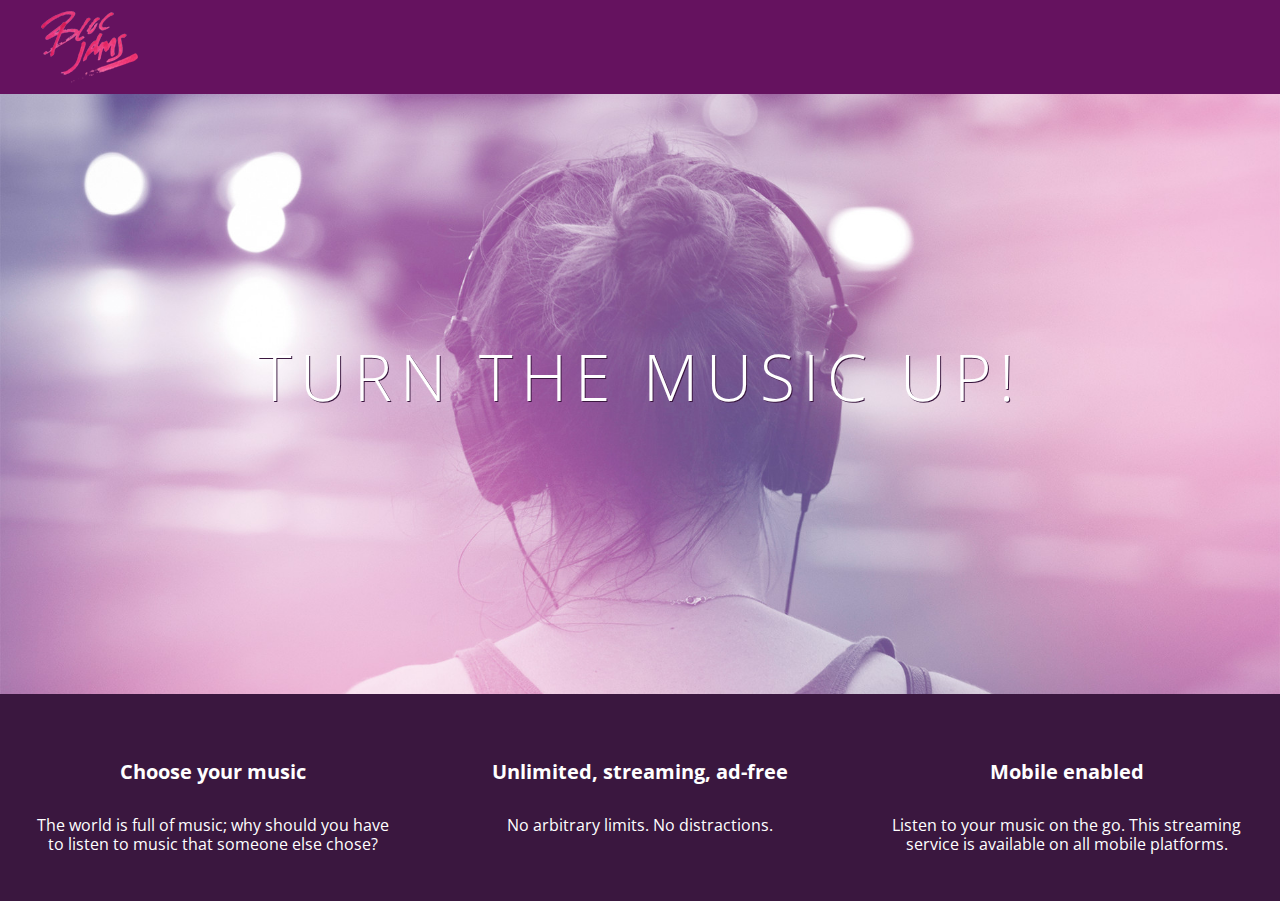
==== index.html @ d830ede9 "style blocjams" ====
<!DOCTYPE html>
<html>
    <head>
        <title>BlocJams</title>
        <link rel="stylesheet" type="text/css" href="http://fonts.googleapis.com/css?family=Open+Sans:400,800,600,700,300">
        <link rel="stylesheet" type="text/css" href="http://code.ionicframework.com/ionicons/2.0.1/css/ionicons.min.css">
        <link rel="stylesheet" type="text/css" href="styles/normalize.css">
        <link rel="stylesheet" type="text/css" href="styles/main.css">
    </head>
    <body class="landing">
        <nav class="navbar"> <!-- navigation bar -->
          <img src="assets/images/bloc_jams_logo.png" alt="bloc jams logo" class="logo">
        </nav>
        <header class="hero-content"> <!-- hero content -->
            <h1 class="hero-title">Turn the music up!</h1>
        </header>
        <section class="selling-points"> <!-- selling points -->
            <div class="point">
                <span class="ion-music-note"></span>
                <h5 class="point-title">Choose your music</h5>
                <p class="point-description">The world is full of music; why should you have to listen to music that someone else chose?</p>
            </div>
            <div class="point">
                 <span class="ion-radio-waves"></span>
                 <h5 class="point-title">Unlimited, streaming, ad-free</h5>
                 <p class="point-description">No arbitrary limits. No distractions.</p>
            </div>
            <div class="point">
                 <span class="ion-iphone"></span>
                 <h5 class="point-title">Mobile enabled</h5>
                 <p class="point-description">Listen to your music on the go. This streaming service is available on all mobile platforms.</p>
            </div>
        </section>
    </body>
</html>
---- styles/main.css ----
html{
  height: 100%;
  font-size: 100%;
}

body{
  font-family: 'Open Sans';
  color: white;
  min-height: 100%;
  margin:0;
}

body.landing{
  background-color: rgb(58,23,63);
}

.navbar {
     padding: 0.5rem;
     background-color: rgb(101,18,95);
 }

 .navbar .logo {
     position: relative;
     left: 2rem;
 }

 .hero-content {
     position: relative;
     min-height: 600px;
     background-image: url(../assets/images/bloc_jams_bg.jpg);
     background-repeat: no-repeat;
     background-position: center center;
     background-size: cover;
 }

 .hero-content .hero-title {
     position: absolute;
     top: 40%;
     -webkit-transform: translateY(-50%);
     -moz-transform: translateY(-50%);
     -ms-transform: translateY(-50%);
     transform: translateY(-50%);
     width: 100%;
     text-align: center;
     font-size: 4rem;
     font-weight: 300;
     text-transform: uppercase;
     letter-spacing: 0.5rem;
     text-shadow: 1px 1px 0px rgb(58,23,63);
   }

 .selling-points {
     position: relative;
     display: table;
     width: 100%;
     -webkit-box-sizing: border-box;
     -moz-box-sizing: border-box;
     box-sizing: border-box; 
 }

 .point {
     display: table-cell;
     position: relative;
     width: 33.3%;
     padding: 2rem;
     text-align: center;
 }

 .point .point-title {
     font-size: 1.25rem;
 }

 .ion-music-note,
 .ion-radio-waves,
 .ion-iphone {
     color: rgb(233,50,117);
     font-size: 5rem;
 }
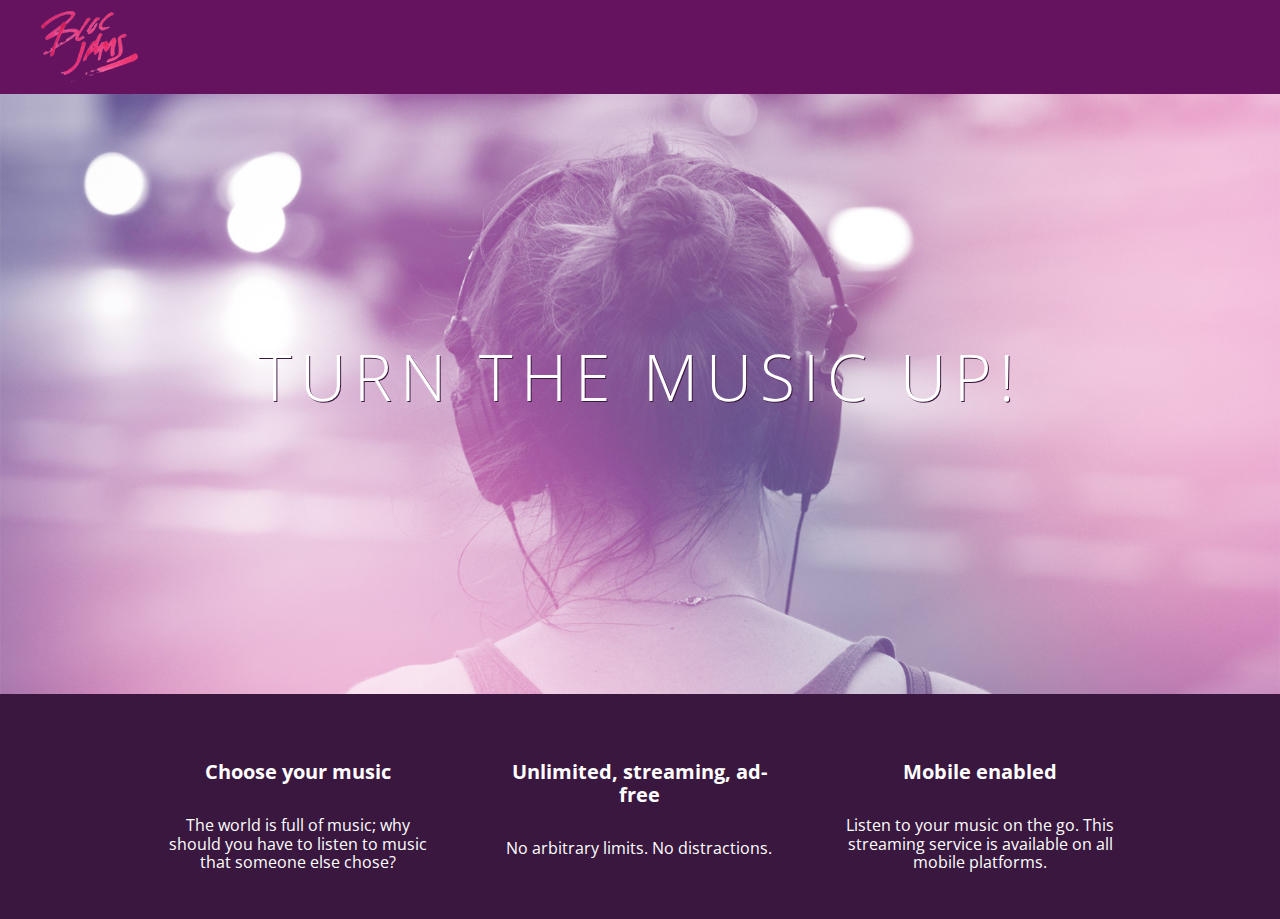
==== commit 390f0fac: "checkpoint 7" ====
--- a/index.html
+++ b/index.html
@@ -2,10 +2,12 @@
 <html>
     <head>
         <title>BlocJams</title>
+        <meta name="viewport" content="width=device-width, initial-scale=1">
         <link rel="stylesheet" type="text/css" href="http://fonts.googleapis.com/css?family=Open+Sans:400,800,600,700,300">
         <link rel="stylesheet" type="text/css" href="http://code.ionicframework.com/ionicons/2.0.1/css/ionicons.min.css">
         <link rel="stylesheet" type="text/css" href="styles/normalize.css">
         <link rel="stylesheet" type="text/css" href="styles/main.css">
+        <link rel="stylesheet" type="text/css" href="styles/landing.css">
     </head>
     <body class="landing">
         <nav class="navbar"> <!-- navigation bar -->
@@ -14,18 +16,18 @@
         <header class="hero-content"> <!-- hero content -->
             <h1 class="hero-title">Turn the music up!</h1>
         </header>
-        <section class="selling-points"> <!-- selling points -->
-            <div class="point">
+        <section class="selling-points container"> <!-- selling points -->
+            <div class="point column third">
                 <span class="ion-music-note"></span>
                 <h5 class="point-title">Choose your music</h5>
                 <p class="point-description">The world is full of music; why should you have to listen to music that someone else chose?</p>
             </div>
-            <div class="point">
+            <div class="point column third">
                  <span class="ion-radio-waves"></span>
                  <h5 class="point-title">Unlimited, streaming, ad-free</h5>
                  <p class="point-description">No arbitrary limits. No distractions.</p>
             </div>
-            <div class="point">
+            <div class="point column third">
                  <span class="ion-iphone"></span>
                  <h5 class="point-title">Mobile enabled</h5>
                  <p class="point-description">Listen to your music on the go. This streaming service is available on all mobile platforms.</p>
--- a/styles/main.css
+++ b/styles/main.css
@@ -1,3 +1,31 @@
+.container {
+    margin: 0 auto;
+    max-width: 64rem;
+}
+
+/* Medium and small screens (640px) */
+@media (min-width: 640px) {
+  html { font-size: 112%; }
+
+    .column {
+        float: left;
+        padding-left: 1rem;
+        padding-right: 1rem;
+    }
+
+    .column.full { width: 100%; }
+    .column.two-thirds { width: 66.7%; }
+    .column.half { width: 50%; }
+    .column.third { width: 33.3%; }
+    .column.fourth { width: 25%; }
+    .column.flow-opposite { float: right; } 
+ }
+
+ /* Large screens (1024px) */
+@media (min-width: 1024px) {
+  html { font-size: 120%; }
+ }
+
 html{
   height: 100%;
   font-size: 100%;
@@ -10,10 +38,6 @@
   margin:0;
 }
 
-body.landing{
-  background-color: rgb(58,23,63);
-}
-
 .navbar {
      padding: 0.5rem;
      background-color: rgb(101,18,95);
@@ -24,55 +48,8 @@
      left: 2rem;
  }
 
- .hero-content {
-     position: relative;
-     min-height: 600px;
-     background-image: url(../assets/images/bloc_jams_bg.jpg);
-     background-repeat: no-repeat;
-     background-position: center center;
-     background-size: cover;
- }
-
- .hero-content .hero-title {
-     position: absolute;
-     top: 40%;
-     -webkit-transform: translateY(-50%);
-     -moz-transform: translateY(-50%);
-     -ms-transform: translateY(-50%);
-     transform: translateY(-50%);
-     width: 100%;
-     text-align: center;
-     font-size: 4rem;
-     font-weight: 300;
-     text-transform: uppercase;
-     letter-spacing: 0.5rem;
-     text-shadow: 1px 1px 0px rgb(58,23,63);
-   }
-
- .selling-points {
-     position: relative;
-     display: table;
-     width: 100%;
-     -webkit-box-sizing: border-box;
-     -moz-box-sizing: border-box;
-     box-sizing: border-box; 
- }
-
- .point {
-     display: table-cell;
-     position: relative;
-     width: 33.3%;
-     padding: 2rem;
-     text-align: center;
- }
-
- .point .point-title {
-     font-size: 1.25rem;
- }
-
- .ion-music-note,
- .ion-radio-waves,
- .ion-iphone {
-     color: rgb(233,50,117);
-     font-size: 5rem;
- }
+ *, *::before, *::after {
+    -moz-box-sizing: border-box;
+    -webkit-box-sizing: border-box;
+    box-sizing: border-box;
+}
--- a/styles/landing.css
+++ b/styles/landing.css
@@ -0,0 +1,48 @@
+body.landing {
+    background-color: rgb(58,23,63);
+}
+
+.hero-content {
+    position: relative;
+    min-height: 600px;
+    background-image: url(../assets/images/bloc_jams_bg.jpg);
+    background-repeat: no-repeat;
+    background-position: center center;
+    background-size: cover;
+}
+
+.hero-content .hero-title {
+    position: absolute;
+    top: 40%;
+    -webkit-transform: translateY(-50%);
+    -moz-transform: translateY(-50%);
+    transform: translateY(-50%);
+    width: 100%;
+    text-align: center;
+    font-size: 4rem;
+    font-weight: 300;
+    text-transform: uppercase;
+    letter-spacing: 0.5rem;
+    text-shadow: 1px 1px 0px rgb(58,23,63);
+}
+
+.selling-points {
+    position: relative;
+}
+
+.point {
+    position: relative;
+    padding: 2rem;
+    text-align: center;
+}
+
+.point .point-title {
+    font-size: 1.25rem;
+}
+
+.ion-music-note,
+.ion-radio-waves,
+.ion-iphone {
+    color: rgb(233,50,117);
+    font-size: 5rem;
+}
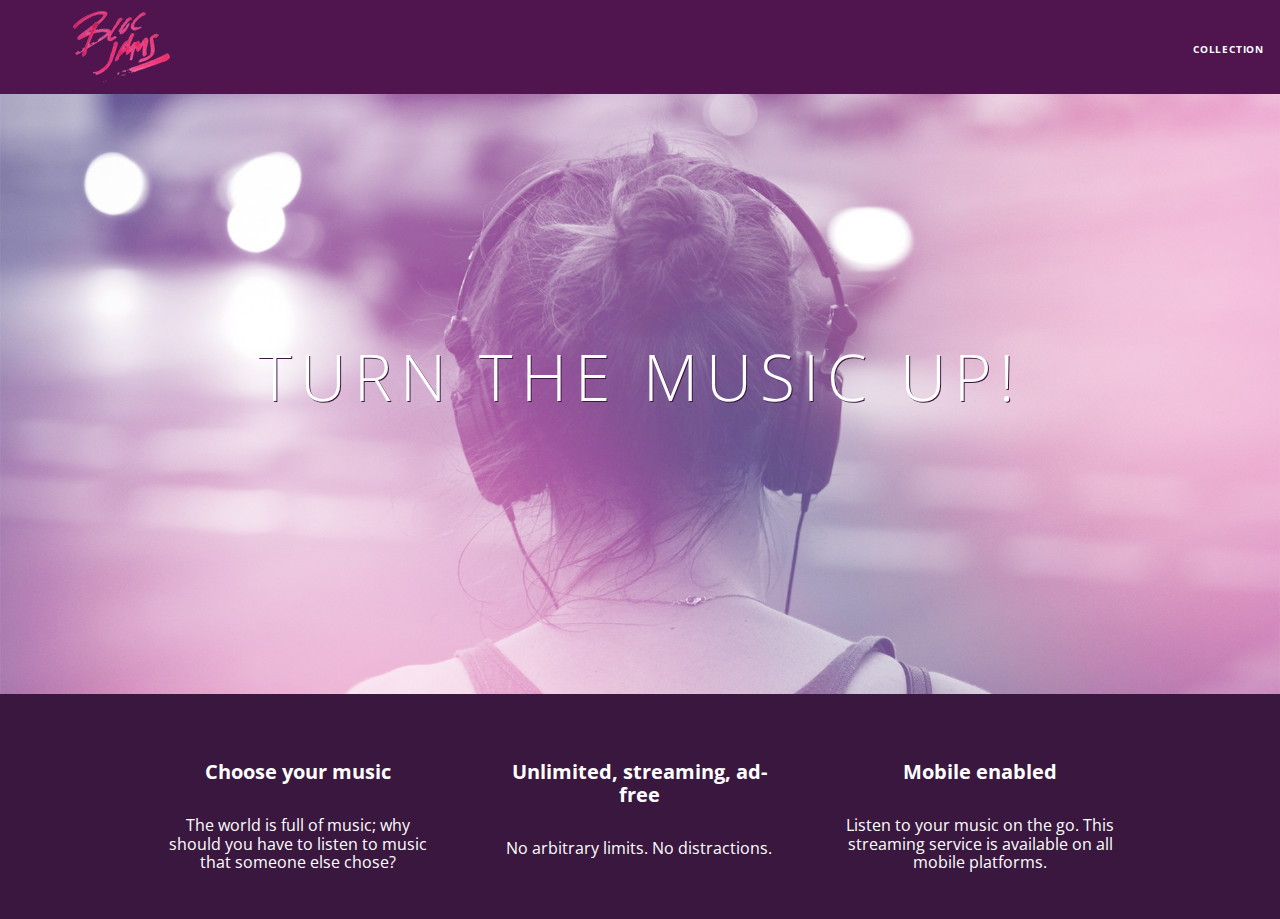
==== commit a520daa4: "checkpoint 8 complete" ====
--- a/index.html
+++ b/index.html
@@ -11,12 +11,18 @@
     </head>
     <body class="landing">
         <nav class="navbar"> <!-- navigation bar -->
-          <img src="assets/images/bloc_jams_logo.png" alt="bloc jams logo" class="logo">
+          <a href="index.html" class="logo">
+            <img src="assets/images/bloc_jams_logo.png" alt="bloc jams logo" class="logo">
+          </a>
+        </a>
+        <div class="links-container">
+            <a href="collection.html" class="navbar-link">collection</a>
+        </div>
         </nav>
         <header class="hero-content"> <!-- hero content -->
             <h1 class="hero-title">Turn the music up!</h1>
         </header>
-        <section class="selling-points container"> <!-- selling points -->
+        <section class="selling-points container clearfix"> <!-- selling points -->
             <div class="point column third">
                 <span class="ion-music-note"></span>
                 <h5 class="point-title">Choose your music</h5>
--- a/styles/main.css
+++ b/styles/main.css
@@ -18,7 +18,7 @@
     .column.half { width: 50%; }
     .column.third { width: 33.3%; }
     .column.fourth { width: 25%; }
-    .column.flow-opposite { float: right; } 
+    .column.flow-opposite { float: right; }
  }
 
  /* Large screens (1024px) */
@@ -40,12 +40,44 @@
 
 .navbar {
      padding: 0.5rem;
-     background-color: rgb(101,18,95);
+     background-color: rgba(101,18,95,0.5);
+     z-index: 1;
  }
 
  .navbar .logo {
      position: relative;
      left: 2rem;
+     cursor: pointer;  /* produces the finger-pointer icon when you hover over the logo */
+ }
+
+ .navbar .links-container {
+     display: table;
+     position: absolute;
+     top: 0;
+     right: 0;
+     height: 100px;
+     color: white;
+     text-decoration: none;
+ }
+
+ .links-container .navbar-link {
+     display: table-cell;
+     position: relative;
+     height: 100%;
+     padding-left: 1rem;
+     padding-right: 1rem;
+     vertical-align: middle;
+     color: white;
+     font-size: 0.625rem;
+     letter-spacing: 0.05rem;
+     font-weight: 700;
+     text-transform: uppercase;
+     text-decoration: none;
+     cursor: pointer;
+ }
+
+ .links-container .navbar-link:hover {
+     color: rgb(233,50,117);
  }
 
  *, *::before, *::after {
@@ -53,3 +85,13 @@
     -webkit-box-sizing: border-box;
     box-sizing: border-box;
 }
+
+.clearfix::before,
+.clearfix::after {
+   content: " ";
+   display: table;
+}
+
+.clearfix::after {
+   clear: both;
+}
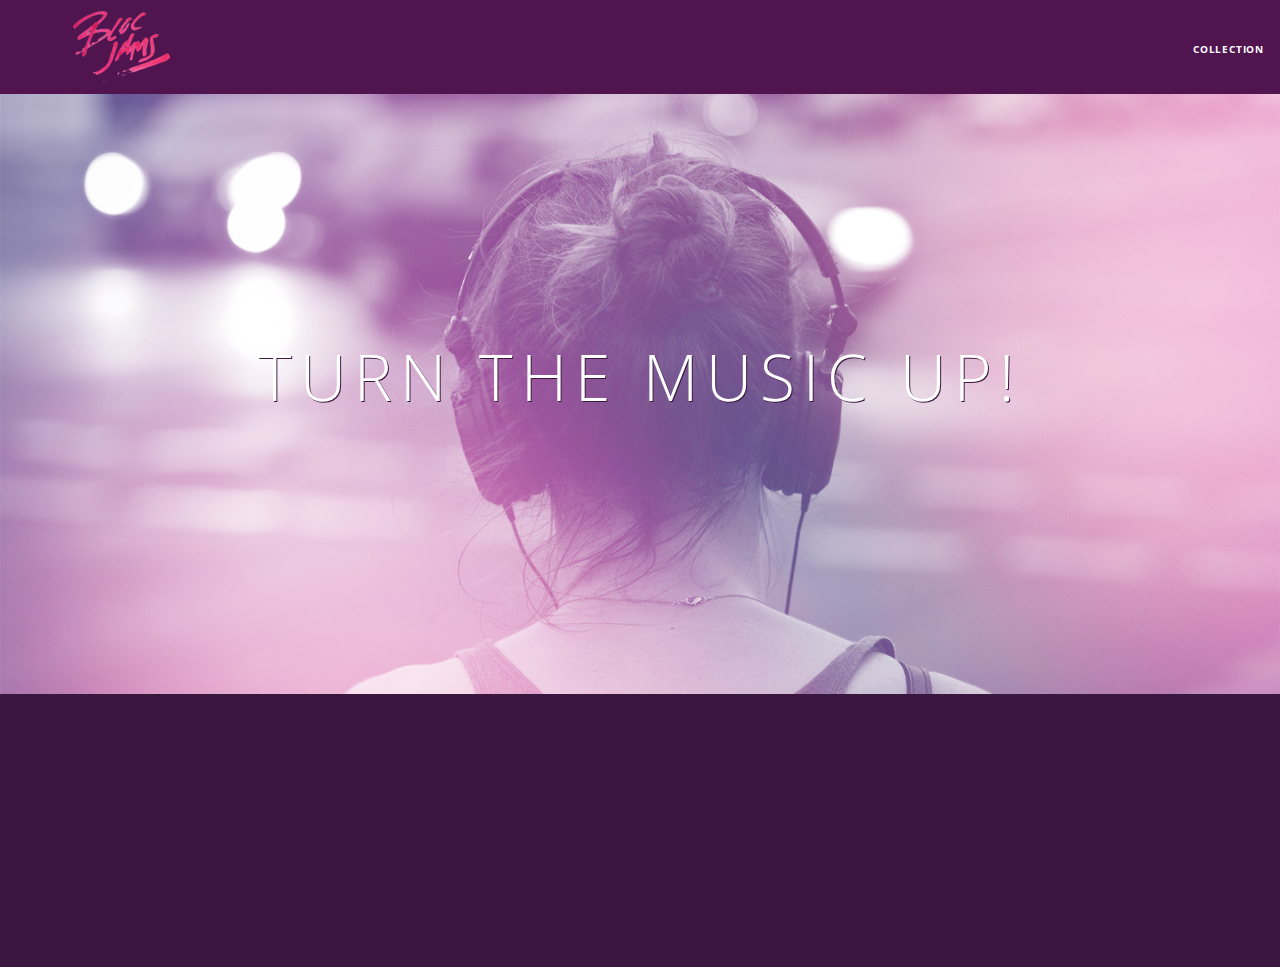
==== commit 0d86a556: "create album template" ====
--- a/index.html
+++ b/index.html
@@ -39,5 +39,7 @@
                  <p class="point-description">Listen to your music on the go. This streaming service is available on all mobile platforms.</p>
             </div>
         </section>
+        <script src="scripts/utilities.js"></script>
+        <script src="scripts/landing.js"></script>
     </body>
 </html>
--- a/styles/main.css
+++ b/styles/main.css
@@ -1,6 +1,10 @@
 .container {
     margin: 0 auto;
     max-width: 64rem;
+}
+
+.container.narrow {
+    max-width: 56rem;
 }
 
 /* Medium and small screens (640px) */
@@ -80,6 +84,10 @@
      color: rgb(233,50,117);
  }
 
+ .navbar .links-container:active {
+     background-color: white;
+ }
+
  *, *::before, *::after {
     -moz-box-sizing: border-box;
     -webkit-box-sizing: border-box;
--- a/styles/landing.css
+++ b/styles/landing.css
@@ -34,6 +34,16 @@
     position: relative;
     padding: 2rem;
     text-align: center;
+    opacity: 0;
+     -webkit-transform: scaleX(0.5) translateY(3rem);
+     -moz-transform: scaleX(0.5) translateY(3rem);
+     transform: scaleX(0.5) translateY(3rem);
+     -webkit-transition: all 0.25s ease-in-out;
+     -moz-transition: all 0.25s ease-in-out;
+     transition: all 0.25s ease-in-out;
+     -webkit-transition-delay: 0.5s;
+     -moz-transition-delay: 0.5s;
+     transition-delay: 0.5s;
 }
 
 .point .point-title {
